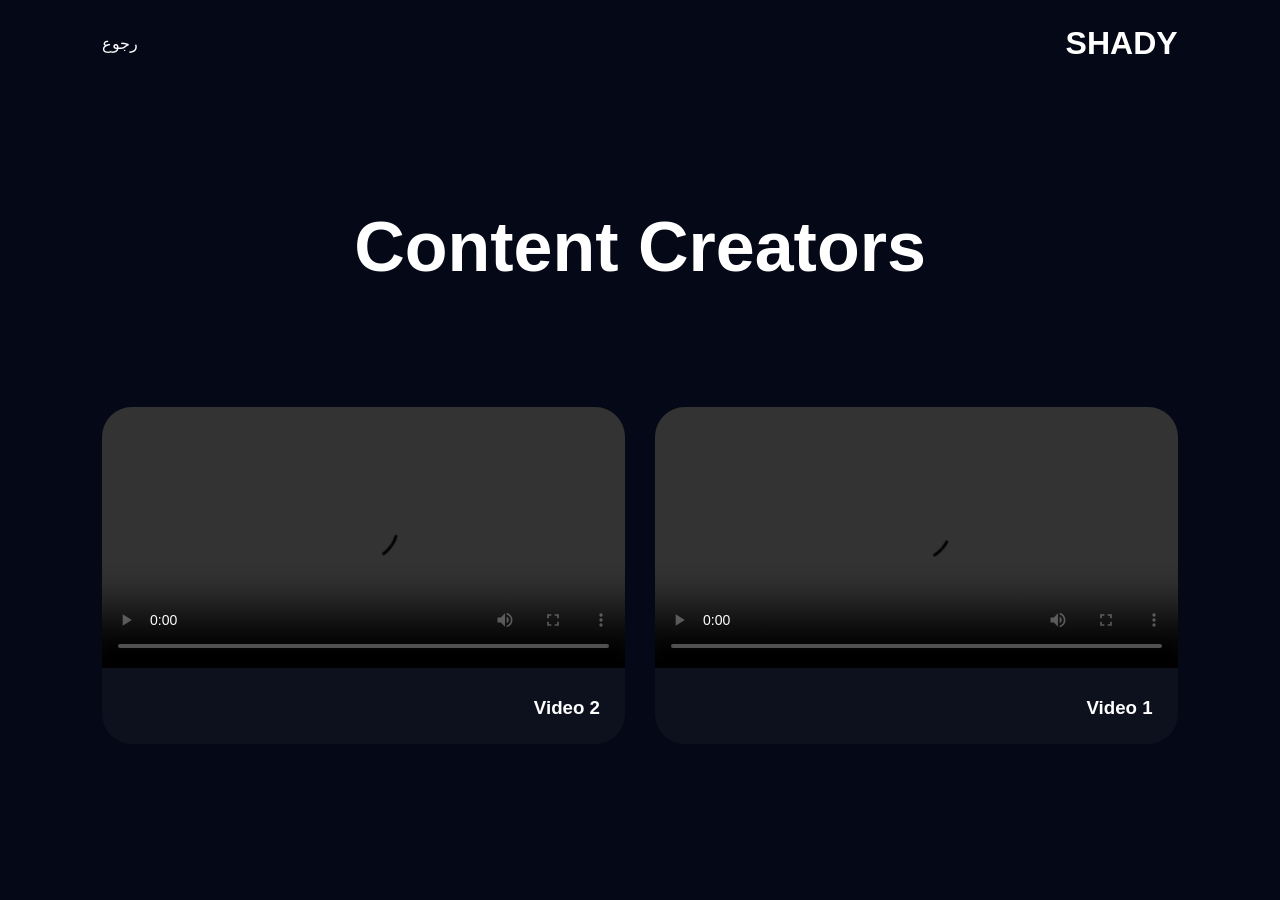
==== Content Creators.html @ 5010e31b "Add files via upload" ====
<!DOCTYPE html>
<html lang="ar" dir="rtl">

<head>

  <meta charset="UTF-8">

  <title>Content Creators</title>

  <link rel="stylesheet"
    href="folder.css">

</head>

<body>

  <nav>

    <div class="logo">
      SHADY
    </div>

    <a href="index.html"
      class="back-btn">

      رجوع

    </a>

  </nav>

  <section class="folder-hero">

    <h1>
      Content Creators
    </h1>

  </section>

  <section class="videos-grid">

    <div class="video-card">

      <video controls>

        <source src="videos/reel1.mp4"
          type="video/mp4">

      </video>

      <div class="video-content">

        <h3>
          Video 1
        </h3>

      </div>

    </div>

    <div class="video-card">

      <video controls>

        <source src="videos/reel2.mp4"
          type="video/mp4">

      </video>

      <div class="video-content">

        <h3>
          Video 2
        </h3>

      </div>

    </div>

  </section>

</body>

</html>
---- folder.css ----
*{
  margin:0;
  padding:0;
  box-sizing:border-box;
}

body{
  font-family:'Cairo',sans-serif;
  background:#050816;
  color:white;
}

nav{
  width:100%;
  padding:25px 8%;
  display:flex;
  justify-content:space-between;
  align-items:center;
}

.logo{
  font-size:32px;
  font-weight:900;
}

.back-btn{
  color:white;
  text-decoration:none;
}

.folder-hero{
  text-align:center;
  padding:120px 8%;
}

.folder-hero h1{
  font-size:70px;
}

.videos-grid{
  padding:0 8% 120px;

  display:grid;

  grid-template-columns:
  repeat(auto-fit,minmax(340px,1fr));

  gap:30px;
}

.video-card{
  background:rgba(255,255,255,.03);
  border-radius:30px;
  overflow:hidden;
}

.video-card video{
  width:100%;
}

.video-content{
  padding:25px;
}
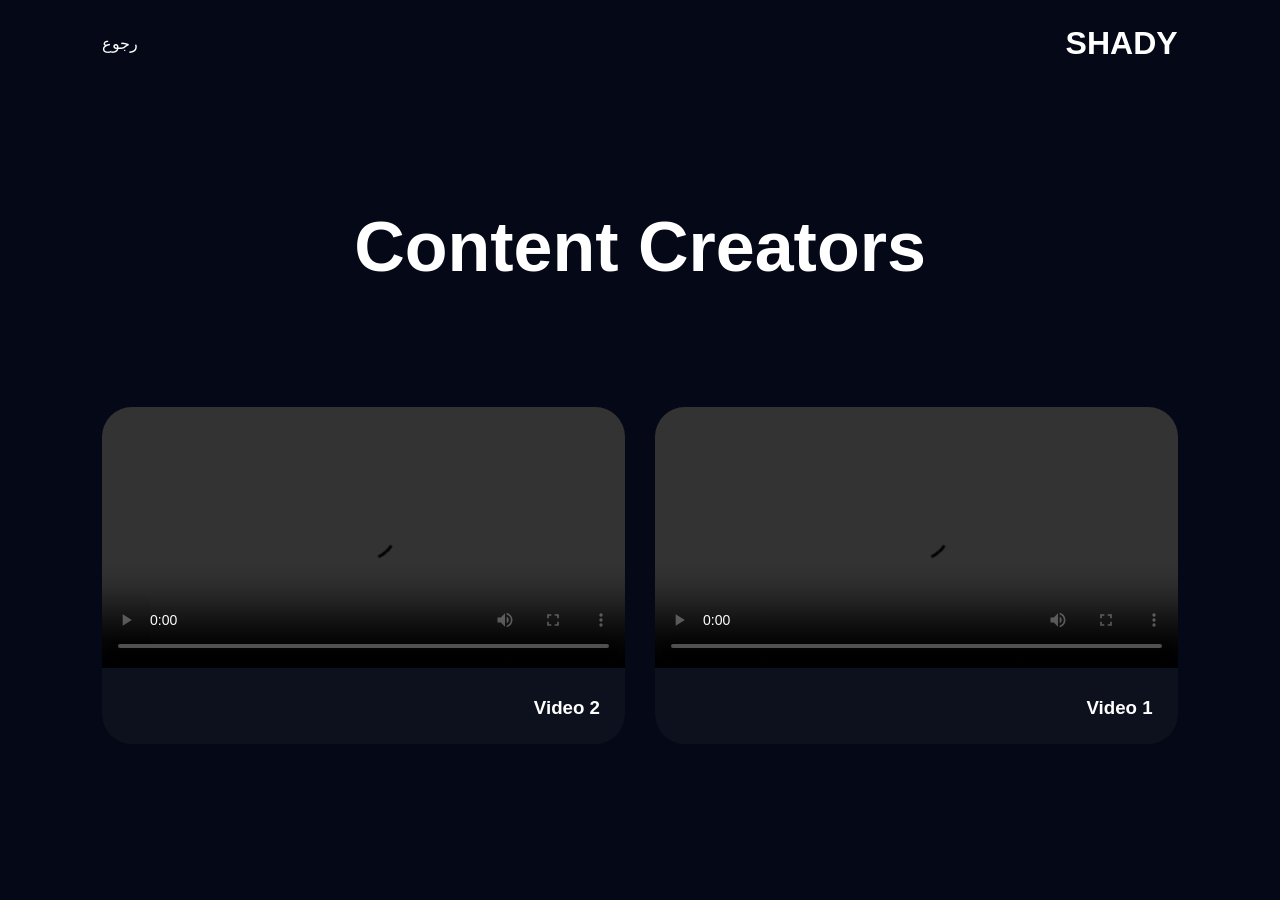
==== commit 4b477e5d: "Update Content Creators.html" ====
--- a/Content Creators.html
+++ b/Content Creators.html
@@ -43,7 +43,7 @@
 
       <video controls>
 
-        <source src="videos/reel1.mp4"
+        <source src="reel1.mp4"
           type="video/mp4">
 
       </video>
@@ -62,7 +62,7 @@
 
       <video controls>
 
-        <source src="videos/reel2.mp4"
+        <source src="reel2.mp4"
           type="video/mp4">
 
       </video>
@@ -81,4 +81,4 @@
 
 </body>
 
-</html>+</html>
